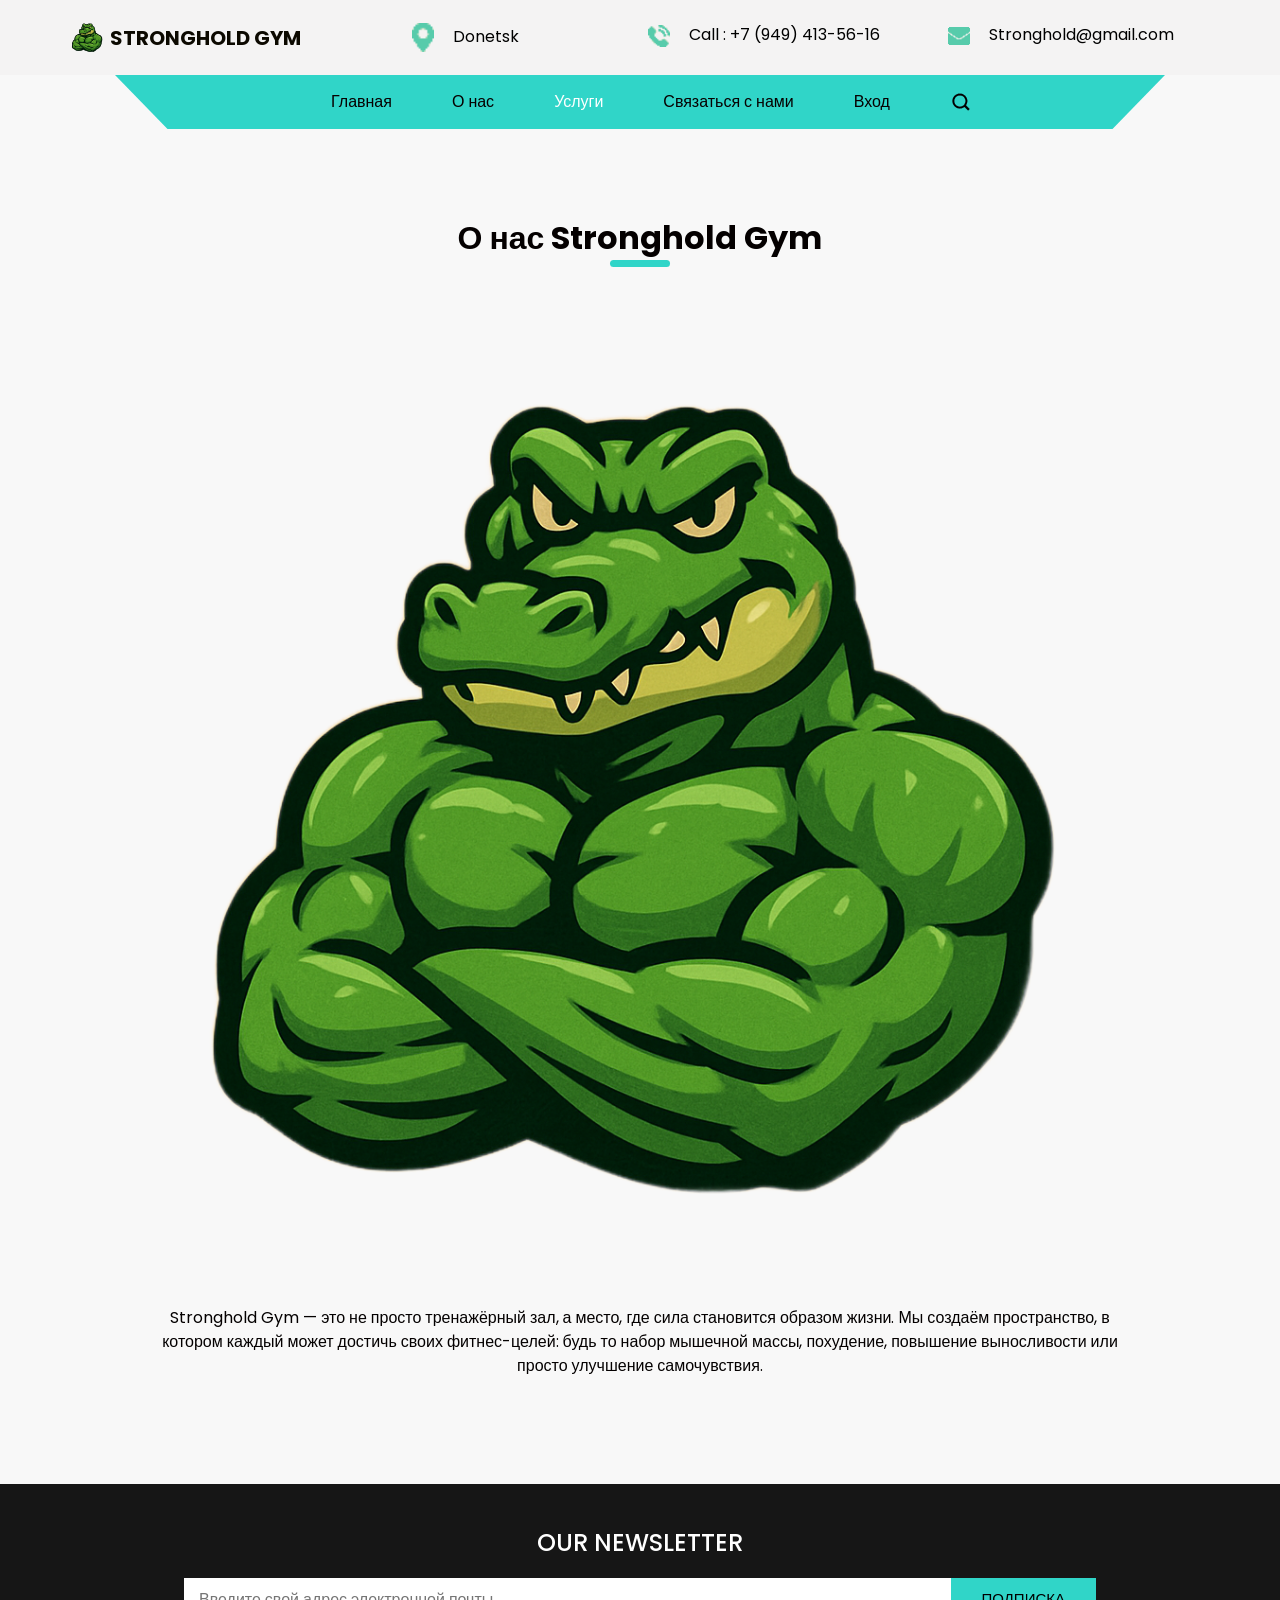
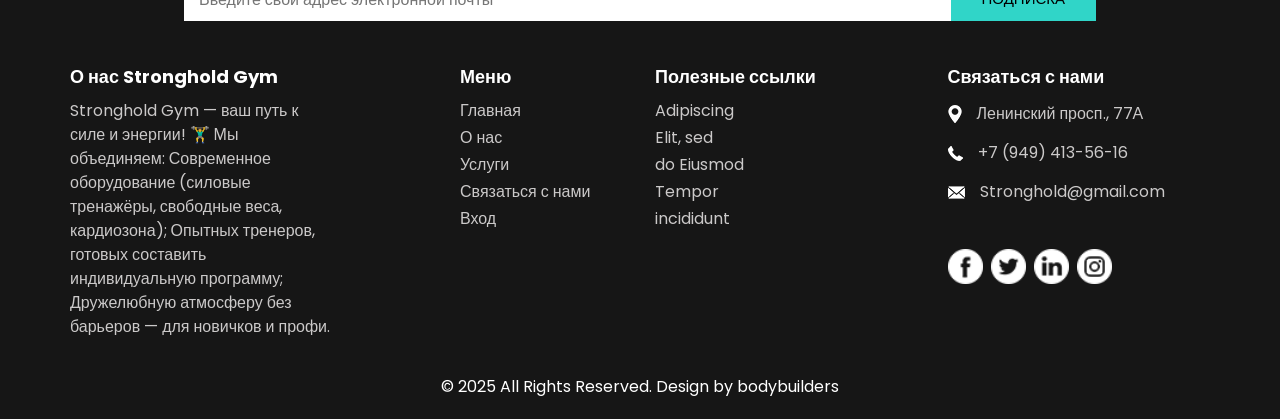
==== about.html @ fd459502 "Update about.html" ====
<!DOCTYPE html>
<html>

<head>
  <!-- Basic -->
  <meta charset="utf-8" />
  <meta http-equiv="X-UA-Compatible" content="IE=edge" />
  <!-- Mobile Metas -->
  <meta name="viewport" content="width=device-width, initial-scale=1, shrink-to-fit=no" />
  <!-- Site Metas -->
  <meta name="keywords" content="" />
  <meta name="description" content="" />
  <meta name="author" content="" />

<title>Stronghold Gym</title>

  <!-- slider stylesheet -->
  <link rel="stylesheet" type="text/css"
    href="https://cdnjs.cloudflare.com/ajax/libs/OwlCarousel2/2.1.3/assets/owl.carousel.min.css" />

  <!-- bootstrap core css -->
  <link rel="stylesheet" type="text/css" href="css/bootstrap.css" />

  <!-- fonts style -->
  <link href="https://fonts.googleapis.com/css?family=Baloo+Chettan|Dosis:400,600,700|Poppins:400,600,700&display=swap"
    rel="stylesheet" />
  <!-- Custom styles for this template -->
  <link href="css/style.css" rel="stylesheet" />
  <!-- responsive style -->
  <link href="css/responsive.css" rel="stylesheet" />
</head>

<body class="sub_page about_page">
  <div class="hero_area">
    <!-- header section strats -->
    <header class="header_section">
      <div class="container">
        <nav class="navbar navbar-expand-lg custom_nav-container">
          <a class="navbar-brand" href="index.html">
            <img src="images/crocodile.png" alt="" />
            <span>
              Stronghold Gym
            </span>
          </a>
          <div class="contact_nav" id="">
            <ul class="navbar-nav ">
              <li class="nav-item">
                <a class="nav-link" href="service.html">
                  <img src="images/location.png" alt="" />
                  <span>Donetsk</span>
                </a>
              </li>
              <li class="nav-item">
                <a class="nav-link" href="service.html">
                  <img src="images/call.png" alt="" />
                  <span>Call : +7 (949) 413-56-16</span>
                </a>
              </li>
              <li class="nav-item">
                <a class="nav-link" href="service.html">
                  <img src="images/envelope.png" alt="" />
                  <span>Stronghold@gmail.com</span>
                </a>
              </li>
            </ul>
          </div>
        </nav>
      </div>

    </header>
    <!-- end header section -->
    <!-- slider section -->
    <section class=" slider_section position-relative">
      <div class="container">
        <div class="custom_nav2">
          <nav class="navbar navbar-expand-lg custom_nav-container ">
            <button class="navbar-toggler" type="button" data-toggle="collapse" data-target="#navbarSupportedContent"
              aria-controls="navbarSupportedContent" aria-expanded="false" aria-label="Toggle navigation">
              <span class="navbar-toggler-icon"></span>
            </button>

            <div class="collapse navbar-collapse" id="navbarSupportedContent">
              <div class="d-flex  flex-column flex-lg-row align-items-center">
                <ul class="navbar-nav  ">
                  <li class="nav-item ">
                     <a class="nav-link" href="index.html">Главная <span class="sr-only">(current)</span></a>
                  </li>
                  <li class="nav-item">
                    <a class="nav-link" href="about.html">О нас </a>
                  </li>
                  <li class="nav-item active">
                    <a class="nav-link" href="service.html">Услуги </a>
                  </li>
                  <li class="nav-item">
                    <a class="nav-link" href="contact.html">Связаться с нами</a>
                  </li>
                  <li class="nav-item">
                    <a class="nav-link" href="#">Вход</a>
                  </li>
                </ul>
                <form class="form-inline my-2 my-lg-0 ml-0 ml-lg-4 mb-3 mb-lg-0">
                  <button class="btn  my-2 my-sm-0 nav_search-btn" type="submit"></button>
                </form>
              </div>
            </div>
          </nav>
        </div>
      </div>
    </section>
    <!-- end slider section -->
  </div>


  <!-- about section -->

  <section class="about_section layout_padding">
    <div class="container">
      <div class="heading_container">
        <h2>
          О нас Stronghold Gym
        </h2>
      </div>
      <div class="box">
        <div class="img-box">
          <img src="images/crocodile.png" alt="">
        </div>
        <div class="detail-box">
          <p>
            Stronghold Gym — это не просто тренажёрный зал, а место, где сила становится образом жизни. Мы создаём пространство, в котором каждый может достичь своих фитнес-целей: будь то набор мышечной массы, похудение, повышение выносливости или просто улучшение самочувствия.
          </p>
        </div>
      </div>
    </div>
  </section>
  <!-- end about section -->

  <!-- info section -->

  <section class="info_section layout_padding2-top">
    <div class="container">
      <div class="info_form">
        <h4>
          Our Newsletter
        </h4>
        <form action="">
          <input type="text" placeholder="Введите свой адрес электронной почты">
          <div class="d-flex justify-content-end">
            <button>
              подписка
            </button>
          </div>
        </form>
      </div>
    </div>
    <div class="container">
      <div class="row">
        <div class="col-md-3">
          <h6>
            О нас Stronghold Gym
          </h6>
          <p>
            Stronghold Gym — ваш путь к силе и энергии! 🏋️‍♂️ Мы объединяем: Современное оборудование (силовые тренажёры, свободные веса, кардиозона); Опытных тренеров, готовых составить индивидуальную программу; Дружелюбную атмосферу без барьеров — для новичков и профи.
          </p>
        </div>
        <div class="col-md-2 offset-md-1">
          <h6>
            Меню
          </h6>
          <ul>
            <li class=" active">
              <a class="" href="index.html">Главная <span class="sr-only">(current)</span></a>
            </li>
            <li class="">
              <a class="" href="about.html">О нас </a>
            </li>
            <li class="">
              <a class="" href="service.html">Услуги </a>
            </li>
            <li class="">
              <a class="" href="#contactSection">Связаться с нами</a>
            </li>
            <li class="">
              <a class="" href="#">Вход</a>
            </li>
          </ul>
        </div>
        <div class="col-md-3">
          <h6>
            Полезные ссылки
          </h6>
          <ul>
            <li>
              <a href="">
                Adipiscing
              </a>
            </li>
            <li>
              <a href="">
                Elit, sed
              </a>
            </li>
            <li>
              <a href="">
                do Eiusmod
              </a>
            </li>
            <li>
              <a href="">
                Tempor
              </a>
            </li>
            <li>
              <a href="">
                incididunt
              </a>
            </li>
          </ul>
        </div>
        <div class="col-md-3">
          <h6>
            Связаться с нами
          </h6>
          <div class="info_link-box">
            <a href="">
              <img src="images/location-white.png" alt="">
              <span> Ленинский просп., 77А</span>
            </a>
            <a href="">
              <img src="images/call-white.png" alt="">
              <span>+7 (949) 413-56-16</span>
            </a>
            <a href="">
              <img src="images/mail-white.png" alt="">
              <span> Stronghold@gmail.com</span>
            </a>
          </div>
          <div class="info_social">
            <div>
              <a href="">
                <img src="images/facebook-logo-button.png" alt="">
              </a>
            </div>
            <div>
              <a href="">
                <img src="images/twitter-logo-button.png" alt="">
              </a>
            </div>
            <div>
              <a href="">
                <img src="images/linkedin.png" alt="">
              </a>
            </div>
            <div>
              <a href="">
                <img src="images/instagram.png" alt="">
              </a>
            </div>
          </div>
        </div>
      </div>
    </div>
  </section>

  <!-- end info section -->


  <!-- footer section -->
  <section class="container-fluid footer_section ">
    <p>
      &copy; 2025 All Rights Reserved. Design by
      <a href="https://html.design/">bodybuilders</a>
    </p>
  </section>
  <!-- footer section -->

  <script type="text/javascript" src="js/jquery-3.4.1.min.js"></script>
  <script type="text/javascript" src="js/bootstrap.js"></script>

  <script>
    function openNav() {
      document.getElementById("myNav").classList.toggle("menu_width");
      document
        .querySelector(".custom_menu-btn")
        .classList.toggle("menu_btn-style");
    }
  </script>
</body>

</html>
---- css/style.css ----
body {
  font-family: "Poppins", sans-serif;
  color: #040000;
  background-color: #ffffff;
}

.layout_padding {
  padding: 90px 0;
}

.layout_padding2 {
  padding: 45px 0;
}

.layout_padding2-top {
  padding-top: 45px;
}

.layout_padding2-bottom {
  padding-bottom: 45px;
}

.layout_padding-top {
  padding-top: 90px;
}

.layout_padding-bottom {
  padding-bottom: 90px;
}

.heading_container {
  display: -webkit-box;
  display: -ms-flexbox;
  display: flex;
  -webkit-box-pack: center;
      -ms-flex-pack: center;
          justify-content: center;
  text-align: center;
  margin-bottom: 45px;
}

.heading_container h2 {
  font-weight: bold;
  display: -webkit-box;
  display: -ms-flexbox;
  display: flex;
  position: relative;
  padding-bottom: 10px;
  margin: 0;
}

.heading_container h2::before {
  content: "";
  position: absolute;
  bottom: 0;
  left: 50%;
  width: 60px;
  height: 7px;
  border-radius: 10px;
  background-color: #30d5c8;
  -webkit-transform: translateX(-50%);
          transform: translateX(-50%);
}

/*header section*/
.hero_area {
  height: 100vh;
  background: -webkit-gradient(linear, left top, right top, from(rgba(255, 255, 255, 0)), to(rgba(255, 255, 255, 0))), url(../images/hero-bg.jpg);
  background: linear-gradient(to right, rgba(255, 255, 255, 0), rgba(255, 255, 255, 0)), url(../images/hero-bg.jpg);
  background-repeat: no-repeat;
  background-size: cover;
  background-position: right bottom;
}

.sub_page .hero_area {
  height: auto;
}

.sub_page .slider_section {
  background: none;
}

.sub_page.about_page .slider_section {
  background-color: #f8f8f8;
}

.header_section {
  background-color: #f4f3f3;
}

.header_section .nav_container {
  margin: 0 auto;
}

.custom_nav-container .contact_nav {
  width: 95%;
  margin-right: auto;
}

.custom_nav-container .contact_nav .nav-item {
  -webkit-box-flex: 1;
      -ms-flex: 1;
          flex: 1;
}

.custom_nav-container .contact_nav .nav-item .nav-link {
  padding: 0px 25px;
  color: #000000;
  text-align: center;
}

.custom_nav-container .contact_nav .nav-item .nav-link img {
  width: 22px;
  margin-right: 15px;
}

.custom_nav2 {
  padding: 0 45px;
}

.custom_nav2 .custom_nav-container {
  padding: 5px 0;
  background-color: #30d5c8;
  -webkit-clip-path: polygon(0 0, 100% 0%, 95% 100%, 5% 100%);
          clip-path: polygon(0 0, 100% 0%, 95% 100%, 5% 100%);
}

.custom_nav2 .navbar-expand-lg .navbar-nav .nav-item .nav-link {
  padding: 10px 30px;
  color: #070101;
  text-align: center;
  position: relative;
}

.custom_nav2 .navbar-expand-lg .navbar-nav .nav-item.active .nav-link, .custom_nav2 .navbar-expand-lg .navbar-nav .nav-item:hover .nav-link {
  color: #ffffff;
}

.custom_nav2 #navbarSupportedContent {
  -webkit-box-pack: center;
      -ms-flex-pack: center;
          justify-content: center;
}

a,
a:hover,
a:focus {
  text-decoration: none;
}

a:hover,
a:focus {
  color: initial;
}

.btn,
.btn:focus {
  outline: none !important;
  -webkit-box-shadow: none;
          box-shadow: none;
}

.custom_nav-container .nav_search-btn {
  background-image: url(../images/search-icon-black.png);
  background-size: 18px;
  background-repeat: no-repeat;
  width: 35px;
  height: 35px;
  padding: 0;
  border: none;
  margin: 0 40px 0 15px;
  background-position: center;
}

.custom_nav-container .nav_search-btn:hover {
  background-image: url(../images/search-icon.png);
}

.navbar-brand {
  display: -webkit-box;
  display: -ms-flexbox;
  display: flex;
  -webkit-box-align: center;
      -ms-flex-align: center;
          align-items: center;
}

.navbar-brand img {
  width: 35px;
  margin-right: 5px;
}

.navbar-brand span {
  font-size: 20px;
  font-weight: bold;
  color: #0c0900;
  text-transform: uppercase;
}

.custom_nav-container {
  z-index: 99999;
  padding: 15px 0;
}

.custom_nav-container .navbar-toggler {
  outline: none;
}

.custom_nav-container .navbar-toggler .navbar-toggler-icon {
  background-image: url(../images/menu.png);
  background-size: 42px;
}

.custom_nav-container .nav_search-btn {
  margin: auto;
}

/*end header section*/
/* slider section */
.slider_section {
  height: calc(100% - 80px);
  background-image: url(../images/slider-bg.jpg);
  background-size: cover;
}

.slider_section .slider_container {
  height: calc(100% - 60px);
  display: -webkit-box;
  display: -ms-flexbox;
  display: flex;
  -webkit-box-align: center;
      -ms-flex-align: center;
          align-items: center;
}

.slider_section #carouselExampleIndicators {
  width: 100%;
}

.slider_section .detail-box h2 {
  color: #30d5c8;
}

.slider_section .detail-box h1 {
  font-size: 4rem;
  font-weight: bold;
  color: #f4f3f3;
  text-transform: uppercase;
}

.slider_section .detail-box p {
  color: #ffffff;
}

.slider_section .detail-box .btn-box {
  display: -webkit-box;
  display: -ms-flexbox;
  display: flex;
  -ms-flex-wrap: wrap;
      flex-wrap: wrap;
  margin-top: 35px;
  margin: 35px -5px 0 -5px;
}

.slider_section .detail-box .btn-box a {
  width: 165px;
  text-align: center;
  margin: 5px;
}

.slider_section .detail-box .btn-box .btn-1 {
  display: inline-block;
  padding: 7px 0;
  background-color: #30d5c8;
  border: 1px solid #30d5c8;
  color: #ffffff;
}

.slider_section .detail-box .btn-box .btn-1:hover {
  background-color: transparent;
  color: #30d5c8;
}

.slider_section .detail-box .btn-box .btn-2 {
  display: inline-block;
  padding: 7px 0;
  background-color: #f4f3f3;
  border: 1px solid #f4f3f3;
  color: #020000;
}

.slider_section .detail-box .btn-box .btn-2:hover {
  background-color: transparent;
  color: #f4f3f3;
}

.slider_section .carousel-indicators {
  bottom: 50%;
  margin: 0;
  -webkit-transform: translateY(50%);
          transform: translateY(50%);
  -webkit-box-align: center;
      -ms-flex-align: center;
          align-items: center;
  -webkit-box-pack: start;
      -ms-flex-pack: start;
          justify-content: flex-start;
  left: 25px;
}

.slider_section .carousel-indicators li {
  width: 14px;
  height: 14px;
  opacity: 1;
  background-color: transparent;
  border: 2px solid #30d5c8;
  border-radius: 100%;
}

.slider_section .carousel-indicators li.active {
  width: 18px;
  height: 18px;
  border: 3px solid #30d5c8;
}

.slider_section .number_box {
  width: 50px;
  position: absolute;
  left: 25px;
  top: 50%;
  display: -webkit-box;
  display: -ms-flexbox;
  display: flex;
  -webkit-box-orient: vertical;
  -webkit-box-direction: normal;
      -ms-flex-direction: column;
          flex-direction: column;
  -webkit-box-align: center;
      -ms-flex-align: center;
          align-items: center;
  color: #30d5c8;
  -webkit-transform: translateY(-50%);
          transform: translateY(-50%);
}

.slider_section .number_box hr {
  border: none;
  width: 1px;
  height: 200px;
  background-color: #30d5c8;
  margin: 2rem 0;
}

/* end slider section */
.about_section {
  background-color: #f8f8f8;
}

.about_section .box {
  display: -webkit-box;
  display: -ms-flexbox;
  display: flex;
  -webkit-box-orient: vertical;
  -webkit-box-direction: normal;
      -ms-flex-direction: column;
          flex-direction: column;
  -webkit-box-align: center;
      -ms-flex-align: center;
          align-items: center;
  text-align: center;
  width: 85%;
  margin: 0 auto;
}

.about_section .box .img-box img {
  max-width: 100%;
}

.about_section .box .detail-box {
  margin-top: 25px;
}

.about_section .box .detail-box a {
  display: inline-block;
  padding: 10px 40px;
  background-color: #151615;
  border: 1px solid #151615;
  color: #ffffff;
  margin-top: 15px;
}

.about_section .box .detail-box a:hover {
  background-color: transparent;
  color: #151615;
}

.service_section .service_container {
  display: -webkit-box;
  display: -ms-flexbox;
  display: flex;
  -webkit-box-pack: center;
      -ms-flex-pack: center;
          justify-content: center;
  -ms-flex-wrap: wrap;
      flex-wrap: wrap;
}

.service_section .service_container .box {
  position: relative;
  color: #ffffff;
  margin: 1%;
  -ms-flex-preferred-size: 48%;
      flex-basis: 48%;
}

.service_section .service_container .box h6 {
  font-weight: bold;
  text-transform: uppercase;
}

.service_section .service_container .box img {
  width: 100%;
}

.service_section .service_container .box .visible_heading {
  position: absolute;
  bottom: 15px;
  left: 15px;
}

.service_section .service_container .box .link_box {
  display: none;
  -webkit-box-orient: vertical;
  -webkit-box-direction: normal;
      -ms-flex-direction: column;
          flex-direction: column;
  -webkit-box-align: center;
      -ms-flex-align: center;
          align-items: center;
  text-align: center;
  position: absolute;
  top: 50%;
  left: 50%;
  -webkit-transform: translate(-50%, -50%);
          transform: translate(-50%, -50%);
}

.service_section .service_container .box .link_box a {
  display: -webkit-box;
  display: -ms-flexbox;
  display: flex;
  -webkit-box-pack: center;
      -ms-flex-pack: center;
          justify-content: center;
  -webkit-box-align: center;
      -ms-flex-align: center;
          align-items: center;
  width: 45px;
  height: 45px;
  border-radius: 100%;
  background-color: #30d5c8;
}

.service_section .service_container .box .link_box a img {
  width: 20px;
}

.service_section .service_container .box .link_box a:hover {
  opacity: .9;
}

.service_section .service_container .box .link_box h6 {
  margin-top: 15px;
}

.service_section .service_container .box::before {
  display: none;
  content: "";
  width: 100%;
  height: 100%;
  position: absolute;
  left: 0;
  top: 0;
  background-color: rgba(67, 17, 125, 0.9);
}

.service_section .service_container .box:hover .link_box {
  display: -webkit-box;
  display: -ms-flexbox;
  display: flex;
}

.service_section .service_container .box:hover::before {
  display: block;
}

.service_section .service_container .box:hover .visible_heading {
  display: none;
}

.us_section {
  background-color: #3c0e78;
  color: #ffffff;
}

.us_section .us_container {
  display: -webkit-box;
  display: -ms-flexbox;
  display: flex;
}

.us_section .us_container .box {
  display: -webkit-box;
  display: -ms-flexbox;
  display: flex;
  -webkit-box-orient: vertical;
  -webkit-box-direction: normal;
      -ms-flex-direction: column;
          flex-direction: column;
  -webkit-box-align: center;
      -ms-flex-align: center;
          align-items: center;
  text-align: center;
  margin: 25px 10px 0 10px;
}

.us_section .us_container .box .img-box {
  height: 100px;
  display: -webkit-box;
  display: -ms-flexbox;
  display: flex;
  -webkit-box-align: center;
      -ms-flex-align: center;
          align-items: center;
  -webkit-box-pack: center;
      -ms-flex-pack: center;
          justify-content: center;
}

.us_section .us_container .box .img-box img {
  max-width: 100%;
}

.us_section .us_container .box .detail-box h5 {
  font-weight: bold;
}

.client_section .box {
  display: -webkit-box;
  display: -ms-flexbox;
  display: flex;
  -webkit-box-orient: vertical;
  -webkit-box-direction: normal;
      -ms-flex-direction: column;
          flex-direction: column;
  -webkit-box-align: center;
      -ms-flex-align: center;
          align-items: center;
  text-align: center;
  width: 600px;
  margin: 0 auto;
  margin-bottom: 45px;
}

.client_section .box .img-box {
  width: 200px;
}

.client_section .box .img-box img {
  width: 100%;
}

.client_section .box .detail-box {
  margin-top: 25px;
}

.client_section .box .detail-box h5 {
  font-weight: bold;
  position: relative;
  padding-bottom: 5px;
}

.client_section .box .detail-box h5::before {
  content: "";
  position: absolute;
  bottom: 0;
  left: 50%;
  width: 40px;
  height: 4px;
  border-radius: 10px;
  background-color: #30d5c8;
  -webkit-transform: translateX(-50%);
          transform: translateX(-50%);
}

.client_section .carousel-indicators {
  margin: 0;
  -webkit-box-pack: center;
      -ms-flex-pack: center;
          justify-content: center;
  bottom: 0;
}

.client_section .carousel-indicators li {
  opacity: 1;
  background-color: #000000;
  width: 40px;
  height: 10px;
  border-radius: 10px;
  background-clip: unset;
  border: none;
}

.client_section .carousel-indicators li.active {
  background-color: #30d5c8;
}

.result_section {
  color: #ffffff;
  background-color: #3c0e78;
}

.result_section .row {
  -webkit-box-align: center;
      -ms-flex-align: center;
          align-items: center;
}

.result_section .img-box img {
  width: 100%;
}

.result_section .detail-box {
  padding-left: 15px;
}

.result_section .detail-box h2 {
  font-weight: bold;
  font-size: 2.5rem;
  position: relative;
  padding-top: 10px;
}

.result_section .detail-box h2::before {
  content: "";
  position: absolute;
  top: 0;
  left: 0;
  width: 40px;
  height: 7px;
  border-radius: 10px;
  background-color: #30d5c8;
}

.result_section .detail-box p {
  margin-top: 15px;
}

.result_section .detail-box a {
  display: inline-block;
  padding: 10px 45px;
  background-color: #30d5c8;
  border: 1px solid #30d5c8;
  color: #ffffff;
  margin-top: 25px;
}

.result_section .detail-box a:hover {
  background-color: transparent;
  color: #30d5c8;
}

/* contact section */
.contact_section {
  position: relative;
}

.contact_section .bg-img {
  position: absolute;
  width: 100px;
  top: 50%;
  left: 0;
  -webkit-transform: translateY(-50%);
          transform: translateY(-50%);
}

.contact_section .bg-img img {
  width: 100%;
}

.contact_section .heading_container {
  -webkit-box-pack: center;
      -ms-flex-pack: center;
          justify-content: center;
}

.contact_section .heading_container h2 {
  text-transform: unset;
}

.contact_section input::-webkit-input-placeholder {
  color: #000;
}

.contact_section input:-ms-input-placeholder {
  color: #000;
}

.contact_section input::-ms-input-placeholder {
  color: #000;
}

.contact_section input::placeholder {
  color: #000;
}

.contact_section input {
  border: none;
  outline: none;
  border-bottom: 0.8px solid #ac9784;
  width: 90%;
  margin: 10px 0;
}

.contact_section input::-webkit-input-placeholder {
  color: #ac9784;
}

.contact_section input:-ms-input-placeholder {
  color: #ac9784;
}

.contact_section input::-ms-input-placeholder {
  color: #ac9784;
}

.contact_section input::placeholder {
  color: #ac9784;
}

.contact_form-container {
  padding: 15px 0 15px 0;
}

.contact_form-container button {
  border: none;
  background-color: #fd9e2e;
  color: #fff;
  padding: 14px 55px;
  font-size: 14px;
  text-transform: uppercase;
}

.map_container {
  height: 350px;
}

.map_container .map-responsive {
  height: 100%;
}

/* contact section */
/* info section */
.info_section {
  background-color: #161616;
  color: #ffffff;
}

.info_section h6 {
  font-weight: bold;
}

.info_section .info_form {
  width: 80%;
  margin: 0 auto;
  margin-bottom: 45px;
}

.info_section .info_form h4 {
  text-transform: uppercase;
  text-align: center;
  margin-bottom: 20px;
}

.info_section .info_form form {
  display: -webkit-box;
  display: -ms-flexbox;
  display: flex;
  -webkit-box-align: center;
      -ms-flex-align: center;
          align-items: center;
}

.info_section .info_form form input {
  background-color: #ffffff;
  border: none;
  width: calc(100% - 139px);
  outline: none;
  color: #000000;
  height: 42.4px;
  padding-left: 15px;
}

.info_section .info_form form input ::-webkit-input-placeholder {
  color: #ffffff;
  opacity: 0.2;
}

.info_section .info_form form input :-ms-input-placeholder {
  color: #ffffff;
  opacity: 0.2;
}

.info_section .info_form form input ::-ms-input-placeholder {
  color: #ffffff;
  opacity: 0.2;
}

.info_section .info_form form input ::placeholder {
  color: #ffffff;
  opacity: 0.2;
}

.info_section .info_form form button {
  background-color: #30d5c8;
  display: inline-block;
  padding: 9px 30px;
  background-color: #30d5c8;
  border: 1px solid #30d5c8;
  color: #000000;
  font-size: 15px;
  text-transform: uppercase;
}

.info_section .info_form form button:hover {
  background-color: transparent;
  color: #30d5c8;
}

.info_section h6 {
  margin-bottom: 12px;
  font-size: 18px;
}

.info_section p {
  color: #cbc9c9;
}

.info_section ul {
  padding: 0;
}

.info_section ul li {
  list-style-type: none;
  margin: 3px 0;
}

.info_section ul li a {
  color: #cbc9c9;
}

.info_section ul li a:hover {
  color: #ffffff;
}

.info_section .info_link-box a {
  display: -webkit-box;
  display: -ms-flexbox;
  display: flex;
  -webkit-box-align: center;
      -ms-flex-align: center;
          align-items: center;
  margin: 15px 0;
}

.info_section .info_link-box a:hover {
  color: #ffffff;
}

.info_section .info_link-box a img {
  margin-right: 15px;
}

.info_section .info_link-box a span {
  color: #cbc9c9;
}

.info_section .info_link-box a:hover span {
  color: #ffffff;
}

.info_section .info_social {
  display: -webkit-box;
  display: -ms-flexbox;
  display: flex;
  margin: 45px auto 15px auto;
}

.info_section .info_social img {
  width: 35px;
  margin-right: 8px;
}

/* end info section */
/* footer section*/
.footer_section {
  background-color: #161616;
  padding: 20px 0;
}

.footer_section p {
  margin: 0;
  text-align: center;
  color: #ffffff;
}

.footer_section a {
  color: #ffffff;
}

/* end footer section*/
/*# sourceMappingURL=style.css.map */
---- css/responsive.css ----
@media (max-width: 1400px) {}

@media (max-width: 1120px) {}

@media (max-width: 992px) {


    .hero_area {
        height: auto;
    }

    .slider_section {
        background-attachment: fixed;
    }

    .custom_nav-container {
        justify-content: center;
    }

    .custom_nav-container .contact_nav {
        display: none;
    }

    .slider_section .detail-box {
        padding: 75px 0;
    }

    .custom_nav2 .navbar-nav {
        margin-top: 10px;
    }
}

@media (max-width: 768px) {


    .slider_section .detail-box {
        text-align: center;
    }

    .slider_section .detail-box .btn-box {
        justify-content: center;
    }

    .slider_section .detail-box {
        padding-bottom: 120px;
    }

    .slider_section .carousel-indicators {

        justify-content: center;
        left: 0;
        bottom: 55px;

    }

    .service_section .service_container .box {
        flex-basis: 100%;
        margin: 2% 0;
    }

    .custom_nav2 {
        padding: 0;
    }

    .us_section .us_container {
        flex-direction: column;
    }

    .client_section .box {
        width: 100%;
    }

    .result_section .detail-box {
        padding: 45px 0 90px 0;
    }

    .contact_section .heading_container {
        margin-bottom: 0;
    }

    .contact_form-container {
        margin-bottom: 30px;
    }

    .contact_section input {
        width: 100%;
    }

    .info_section .row>div {
        margin-bottom: 25px;
        text-align: center;
    }

    .info_section .info_link-box {
        display: flex;
        flex-direction: column;
        align-items: center;
    }

    .info_section .info_social {
        justify-content: center;
    }
}

@media (max-width: 576px) {
    .slider_section .detail-box h1 {
        font-size: 3rem;
    }
}

@media (max-width: 480px) {}

@media (max-width: 400px) {
    .slider_section .detail-box h2 {
        font-size: 1.8rem;
    }

    .slider_section .detail-box h1 {
        font-size: 2.5rem;
    }

    .info_section .info_form form {
        flex-direction: column;
        align-items: center;
    }

    .info_section .info_form form input {
        width: 100%;
        margin-bottom: 10px;
    }


}

@media (max-width: 360px) {}

@media (min-width: 1200px) {
    .container {
        max-width: 1170px;
    }

}
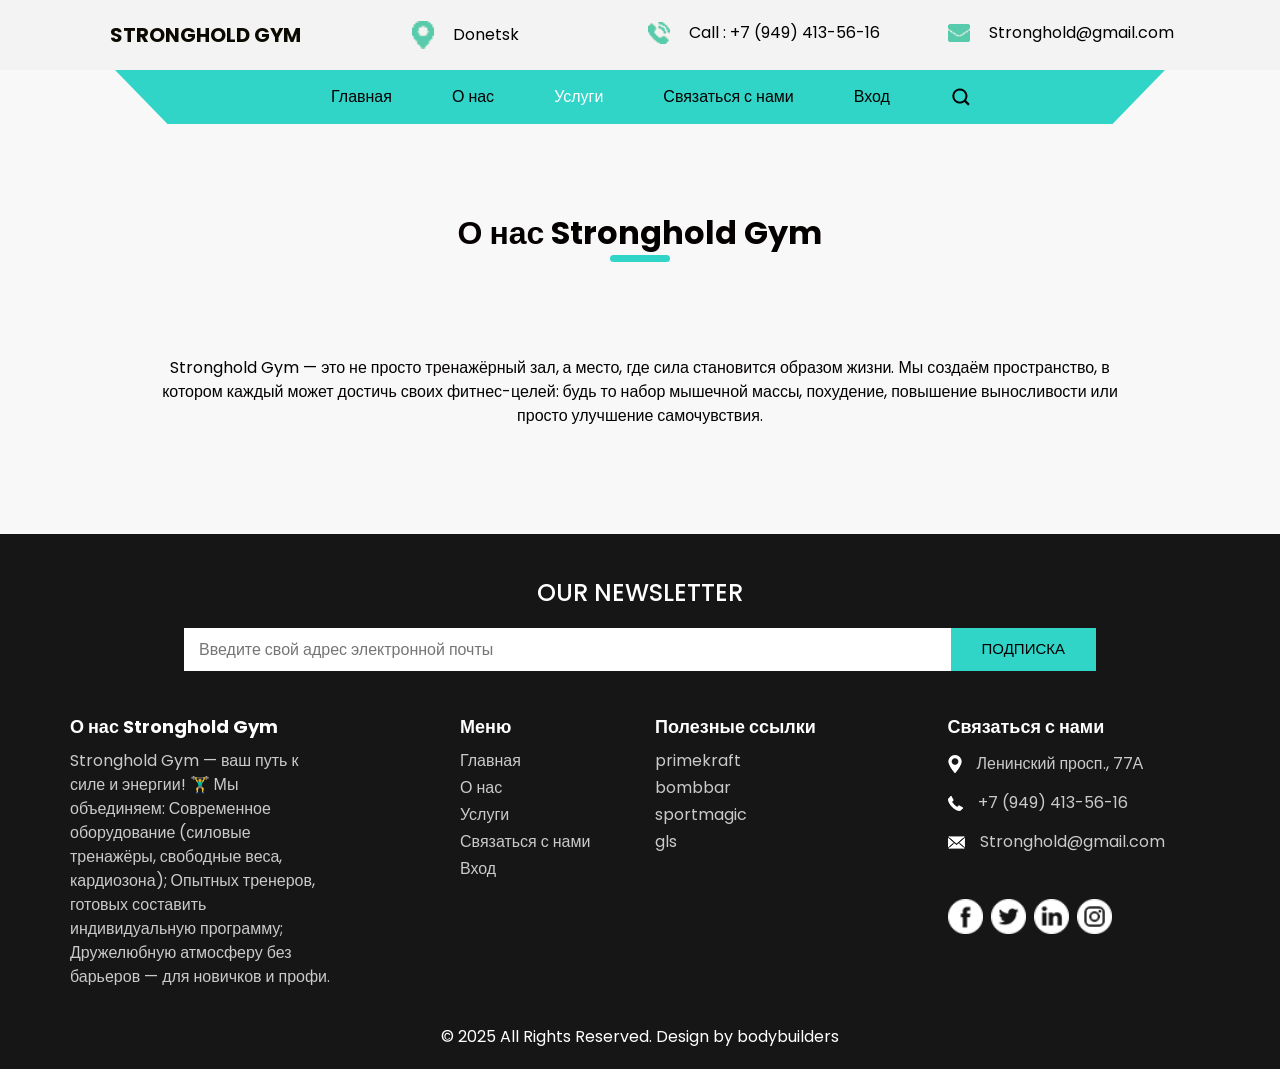
==== commit 17713c12: "Update about.html" ====
--- a/about.html
+++ b/about.html
@@ -190,28 +190,23 @@
           </h6>
           <ul>
             <li>
-              <a href="">
-                Adipiscing
-              </a>
-            </li>
-            <li>
-              <a href="">
-                Elit, sed
-              </a>
-            </li>
-            <li>
-              <a href="">
-                do Eiusmod
-              </a>
-            </li>
-            <li>
-              <a href="">
-                Tempor
-              </a>
-            </li>
-            <li>
-              <a href="">
-                incididunt
+              <a href="https://primekraft.ru/?ysclid=mi80c7s1m3296347272">
+                primekraft
+              </a>
+            </li>
+            <li>
+              <a href="https://www.bombbar.ru/?ysclid=mi80b6b5bd138431534">
+                bombbar
+              </a>
+            </li>
+            <li>
+              <a href="https://sport-magic.ru/catalog/?ysclid=mi80ampnyv577049394">
+                sportmagic
+              </a>
+            </li>
+            <li>
+              <a href="https://gls.store/catalog/">
+                gls
               </a>
             </li>
           </ul>
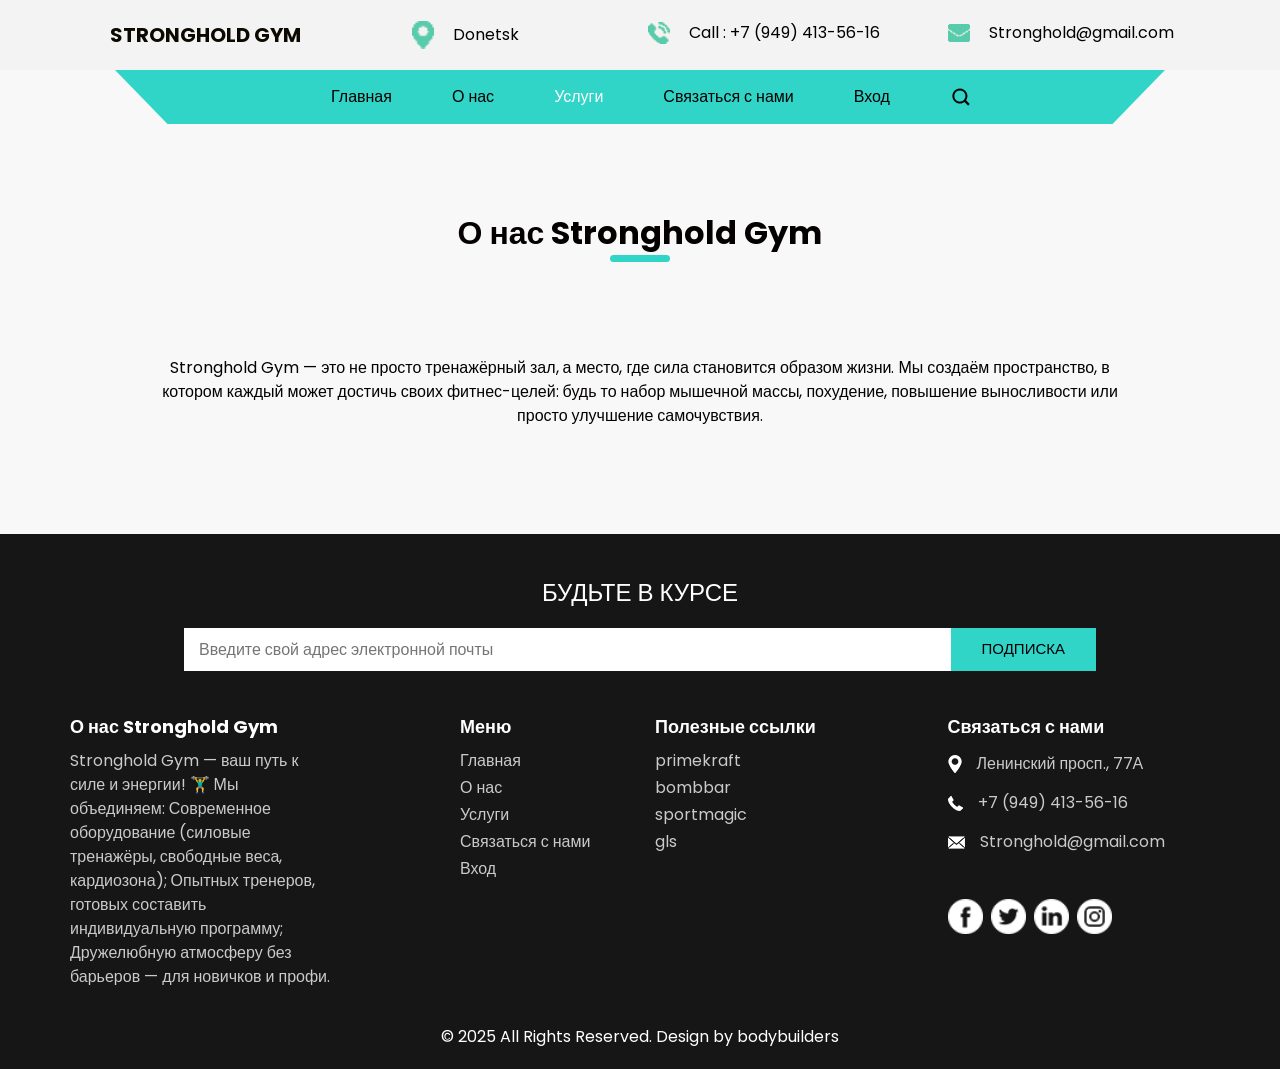
==== commit 909a5905: "11" ====
--- a/about.html
+++ b/about.html
@@ -140,7 +140,7 @@
     <div class="container">
       <div class="info_form">
         <h4>
-          Our Newsletter
+          Будьте в курсе
         </h4>
         <form action="">
           <input type="text" placeholder="Введите свой адрес электронной почты">
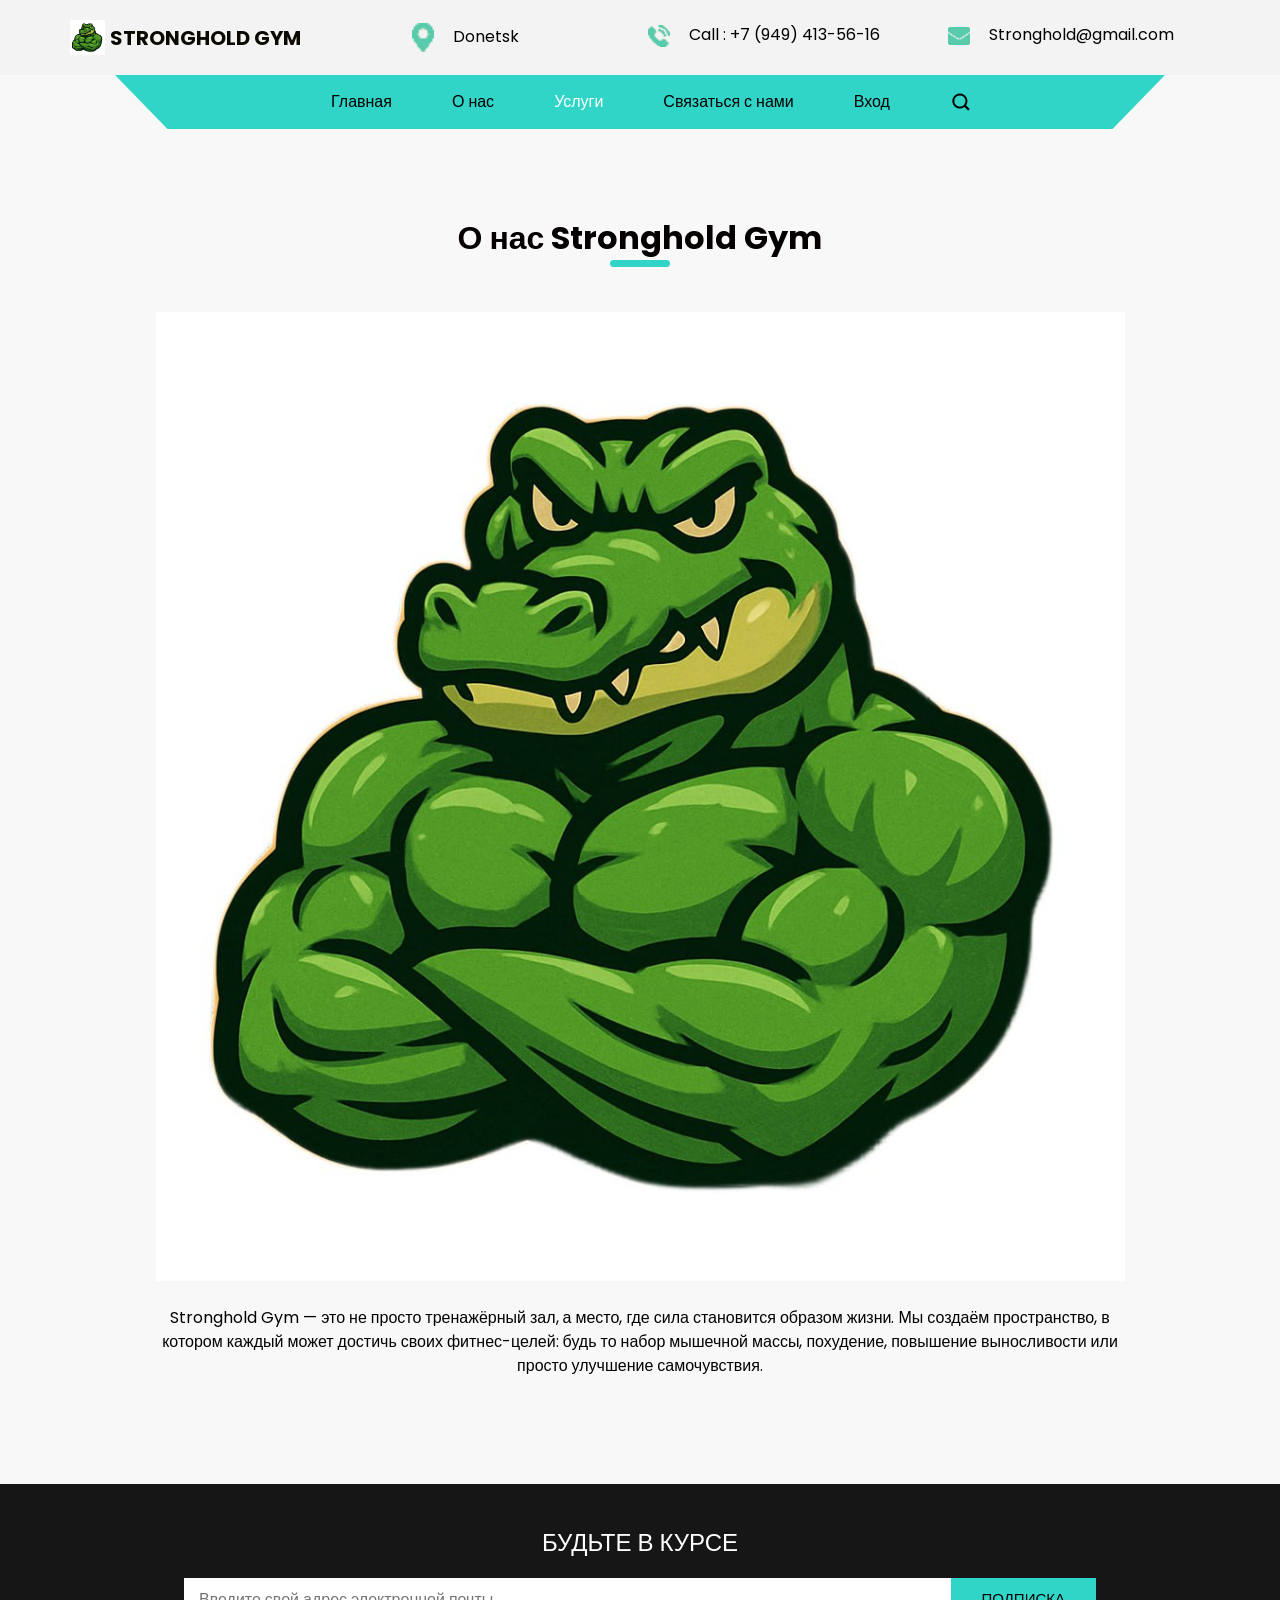
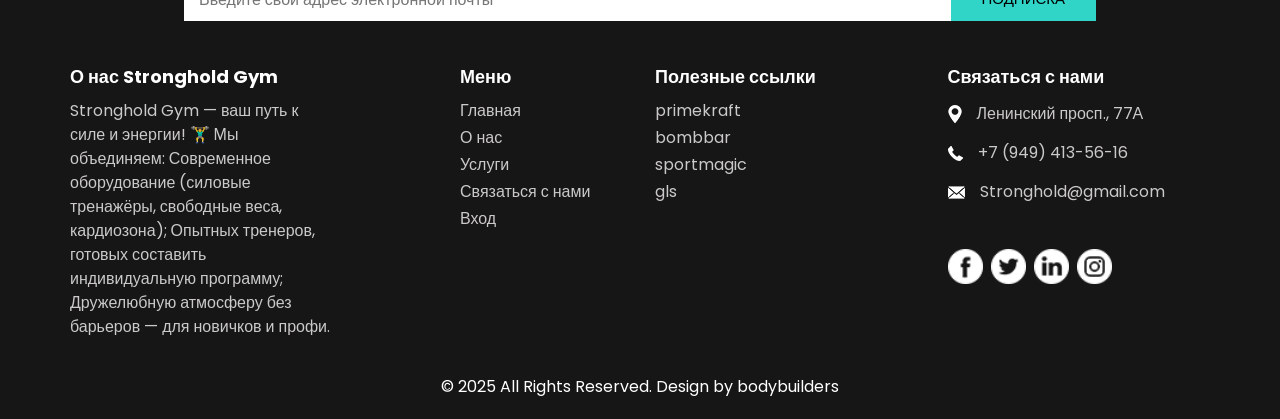
==== commit 051059c7: "9" ====
--- a/about.html
+++ b/about.html
@@ -37,7 +37,7 @@
       <div class="container">
         <nav class="navbar navbar-expand-lg custom_nav-container">
           <a class="navbar-brand" href="index.html">
-            <img src="images/crocodile.png" alt="" />
+            <img src="images/logo.jpg" alt="" />
             <span>
               Stronghold Gym
             </span>
@@ -122,7 +122,7 @@
       </div>
       <div class="box">
         <div class="img-box">
-          <img src="images/crocodile.png" alt="">
+          <img src="images/logo.jpg" alt="">
         </div>
         <div class="detail-box">
           <p>
--- a/css/style.css
+++ b/css/style.css
@@ -481,7 +481,7 @@
   position: absolute;
   left: 0;
   top: 0;
-  background-color: rgba(67, 17, 125, 0.9);
+  background-color: rgba(230, 86, 3, 0.9);
 }
 
 .service_section .service_container .box:hover .link_box {
@@ -499,7 +499,7 @@
 }
 
 .us_section {
-  background-color: #3c0e78;
+  background-color: #0e2778;
   color: #ffffff;
 }
 
@@ -617,7 +617,7 @@
 
 .result_section {
   color: #ffffff;
-  background-color: #3c0e78;
+  background-color: #0e2778;
 }
 
 .result_section .row {
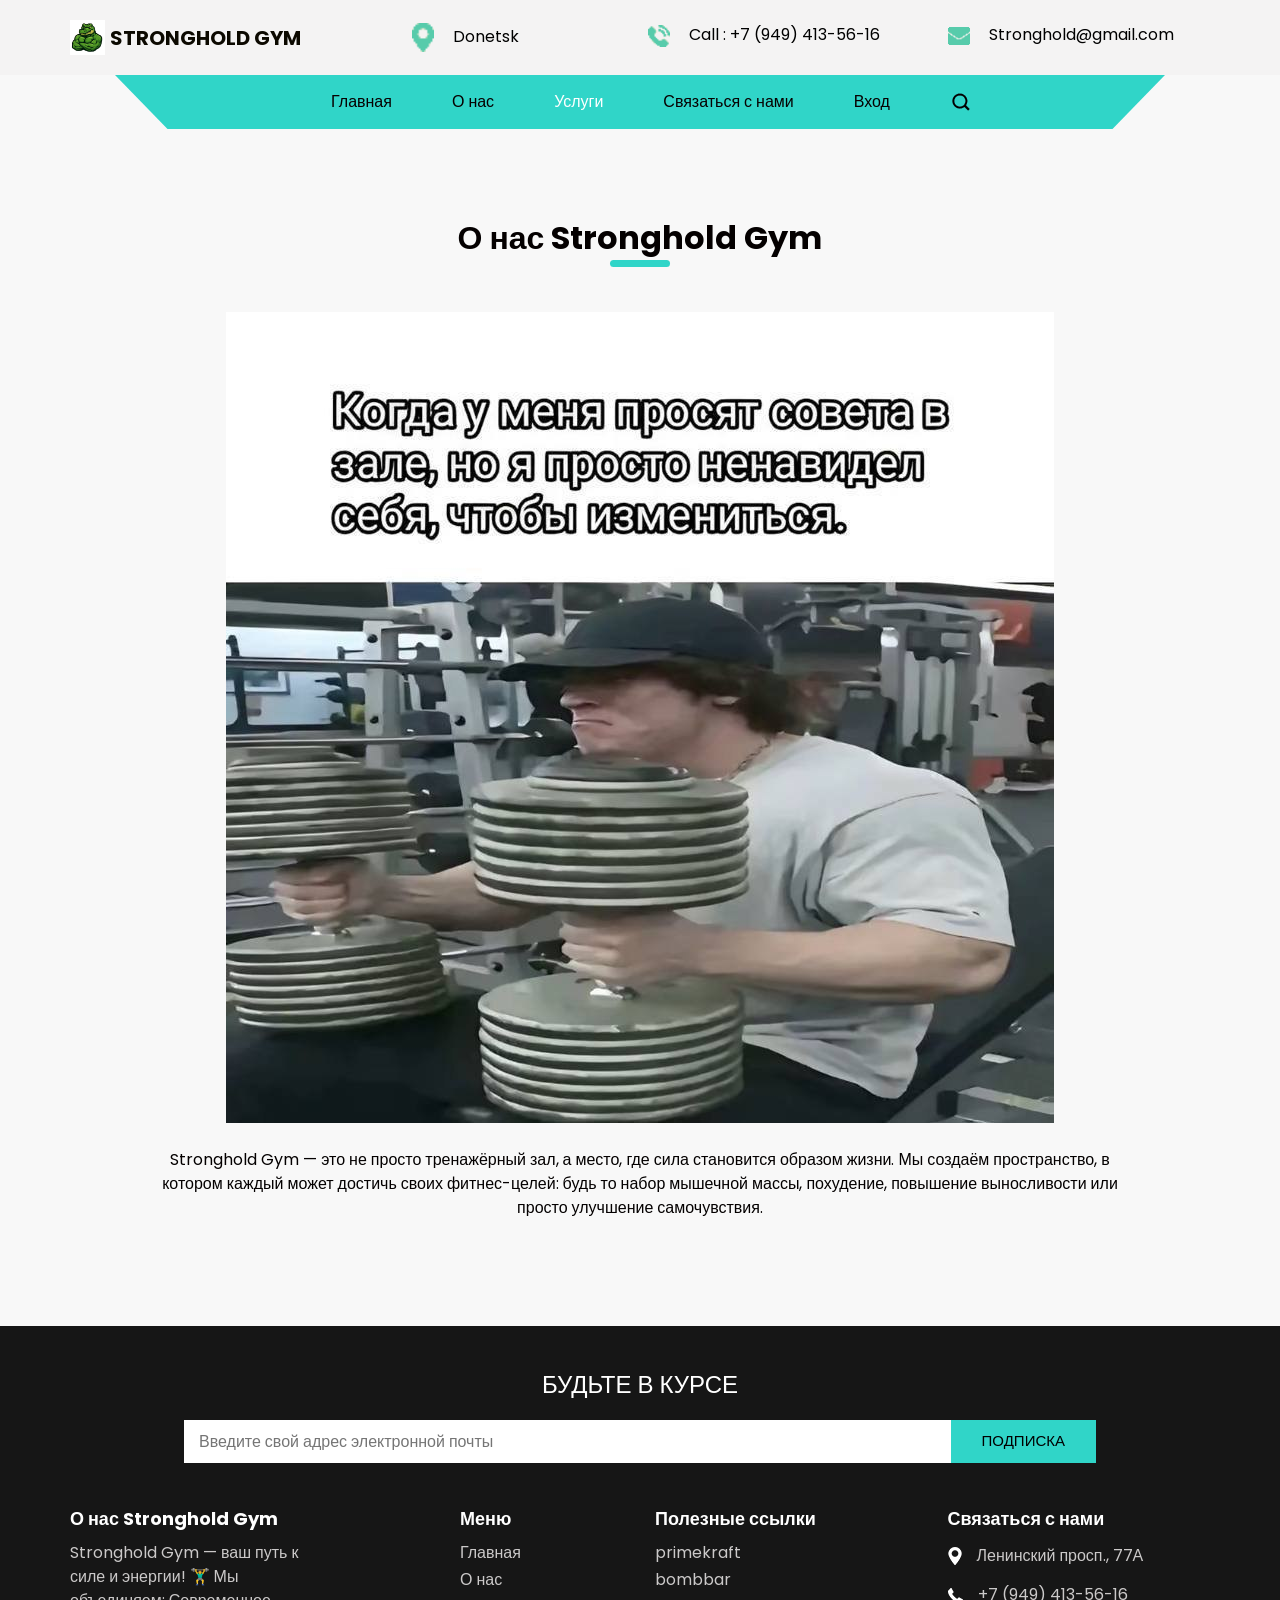
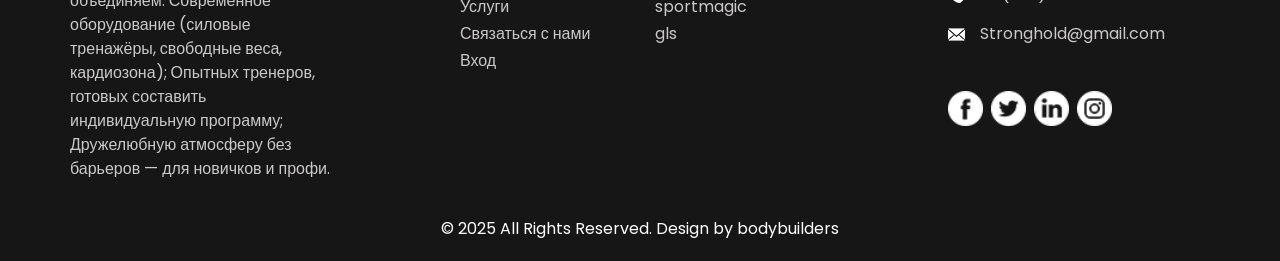
==== commit 8e50b9d7: "k" ====
--- a/about.html
+++ b/about.html
@@ -69,6 +69,7 @@
 
     </header>
     <!-- end header section -->
+
     <!-- slider section -->
     <section class=" slider_section position-relative">
       <div class="container">
@@ -107,9 +108,8 @@
         </div>
       </div>
     </section>
-    <!-- end slider section -->
-  </div>
-
+  <!-- end slider section -->
+ </div>
 
   <!-- about section -->
 
@@ -122,7 +122,7 @@
       </div>
       <div class="box">
         <div class="img-box">
-          <img src="images/logo.jpg" alt="">
+          <img src="images/logo1.jpg" alt="">
         </div>
         <div class="detail-box">
           <p>
@@ -246,7 +246,7 @@
               </a>
             </div>
             <div>
-              <a href="">
+              <a href="https://vk.com/id320753965">
                 <img src="images/instagram.png" alt="">
               </a>
             </div>
--- a/css/style.css
+++ b/css/style.css
@@ -418,6 +418,22 @@
   text-transform: uppercase;
 }
 
+  .responsive-video .box{
+    position: relative;
+    width: 100%;
+    height: 0;
+    padding-bottom: 56.25%; /* Соотношение 16:9 */
+}
+
+  .responsive-video .box video {
+    position: absolute;
+    top: 0;
+    left: 0;
+    width: 100%;
+    height: 100%;
+    border-radius: 8px;
+}
+
 .service_section .service_container .box img {
   width: 100%;
 }
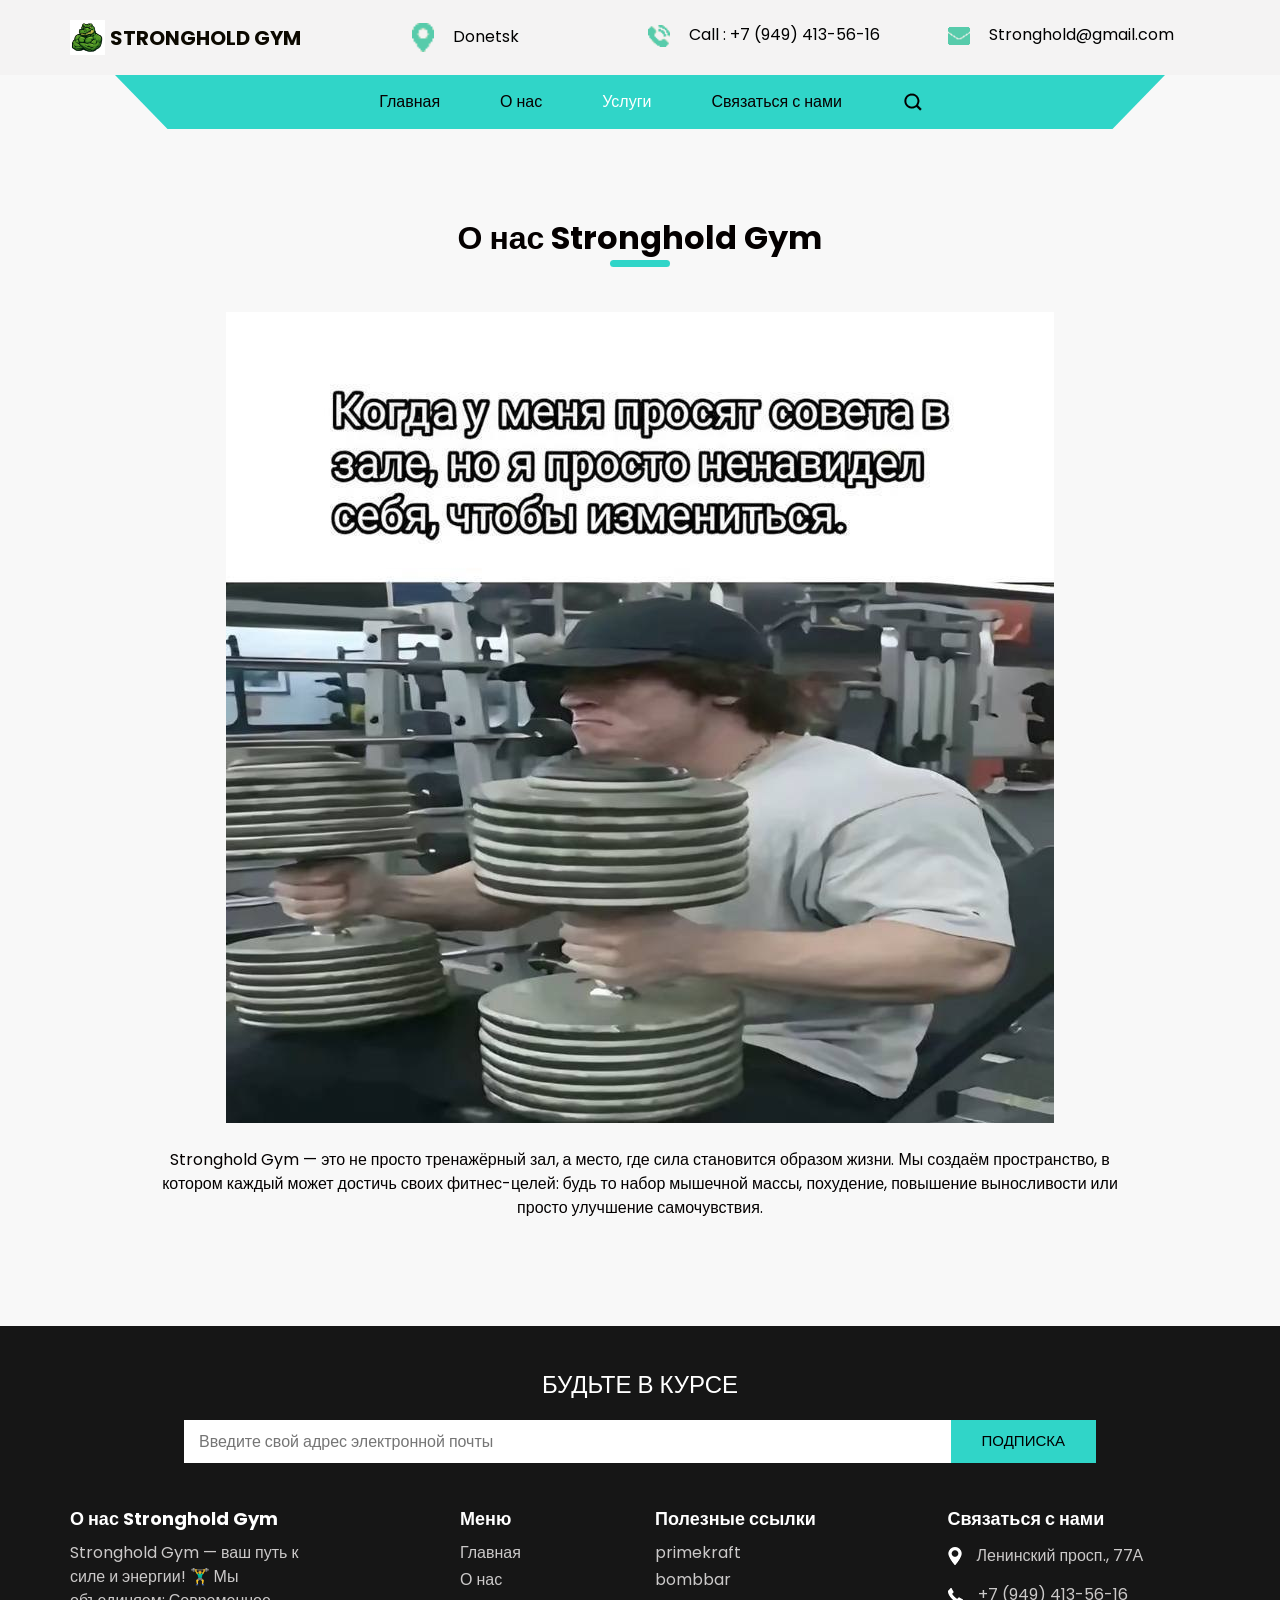
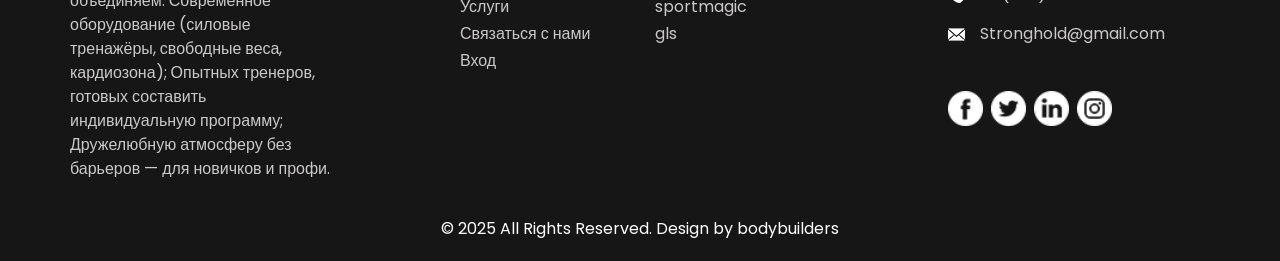
==== commit 646b5211: "w" ====
--- a/about.html
+++ b/about.html
@@ -95,9 +95,6 @@
                   <li class="nav-item">
                     <a class="nav-link" href="contact.html">Связаться с нами</a>
                   </li>
-                  <li class="nav-item">
-                    <a class="nav-link" href="#">Вход</a>
-                  </li>
                 </ul>
                 <form class="form-inline my-2 my-lg-0 ml-0 ml-lg-4 mb-3 mb-lg-0">
                   <button class="btn  my-2 my-sm-0 nav_search-btn" type="submit"></button>
@@ -177,7 +174,7 @@
               <a class="" href="service.html">Услуги </a>
             </li>
             <li class="">
-              <a class="" href="#contactSection">Связаться с нами</a>
+              <a class="" href="contact.html">Связаться с нами</a>
             </li>
             <li class="">
               <a class="" href="#">Вход</a>
--- a/css/style.css
+++ b/css/style.css
@@ -933,6 +933,100 @@
 .footer_section a {
   color: #ffffff;
 }
+.calculator_section {
+  background-color: #f8f9fa;
+  padding: 60px 0;
+}
+
+.calculator_container {
+  background: white;
+  padding: 30px;
+  border-radius: 10px;
+  box-shadow: 0 0 20px rgba(0,0,0,0.1);
+}
+
+.calculator_container .form-group {
+  margin-bottom: 20px;
+}
+
+.calculator_container label {
+  font-weight: 600;
+  color: #333;
+  margin-bottom: 8px;
+  display: block;
+}
+
+.calculator_container .form-control {
+  height: 45px;
+  border: 2px solid #ddd;
+  border-radius: 5px;
+  padding: 10px 15px;
+  transition: all 0.3s;
+}
+
+.calculator_container .form-control:focus {
+  border-color: #fd9e2e;
+  box-shadow: 0 0 0 0.2rem rgba(255, 77, 77, 0.25);
+}
+
+.calculator_container .form-check {
+  margin: 15px 0;
+}
+
+.calculator_container .btn-primary {
+  background-color: #fd9e2e;
+  border-color: #fd9e2e;
+  padding: 12px 30px;
+  font-weight: 600;
+  border-radius: 5px;
+  transition: all 0.3s;
+}
+
+.calculator_container .btn-primary:hover {
+  background-color: #0e2778;
+  border-color: #0e2778;
+  transform: translateY(-2px);
+}
+
+.result_box {
+  background: linear-gradient(135deg, #fd9e2e 0%, #0e2778 100%);
+  color: white;
+  padding: 30px;
+  border-radius: 10px;
+  height: 100%;
+}
+
+.result_display p {
+  margin: 10px 0;
+  font-size: 16px;
+}
+
+.result_display h3 {
+  font-size: 32px;
+  font-weight: 700;
+  margin-top: 20px;
+}
+
+.result_display hr {
+  border-color: rgba(255,255,255,0.3);
+  margin: 20px 0;
+}
+
+.btn-success {
+  background-color: #fd9e2e;
+  border-color: #fd9e2e;
+  padding: 12px 30px;
+  font-weight: 600;
+  border-radius: 5px;
+  width: 100%;
+  transition: all 0.3s;
+}
+
+.btn-success:hover {
+  background-color: #0e2778;
+  border-color: #0e2778;
+  transform: translateY(-2px);
+}
 
 /* end footer section*/
 /*# sourceMappingURL=style.css.map */
